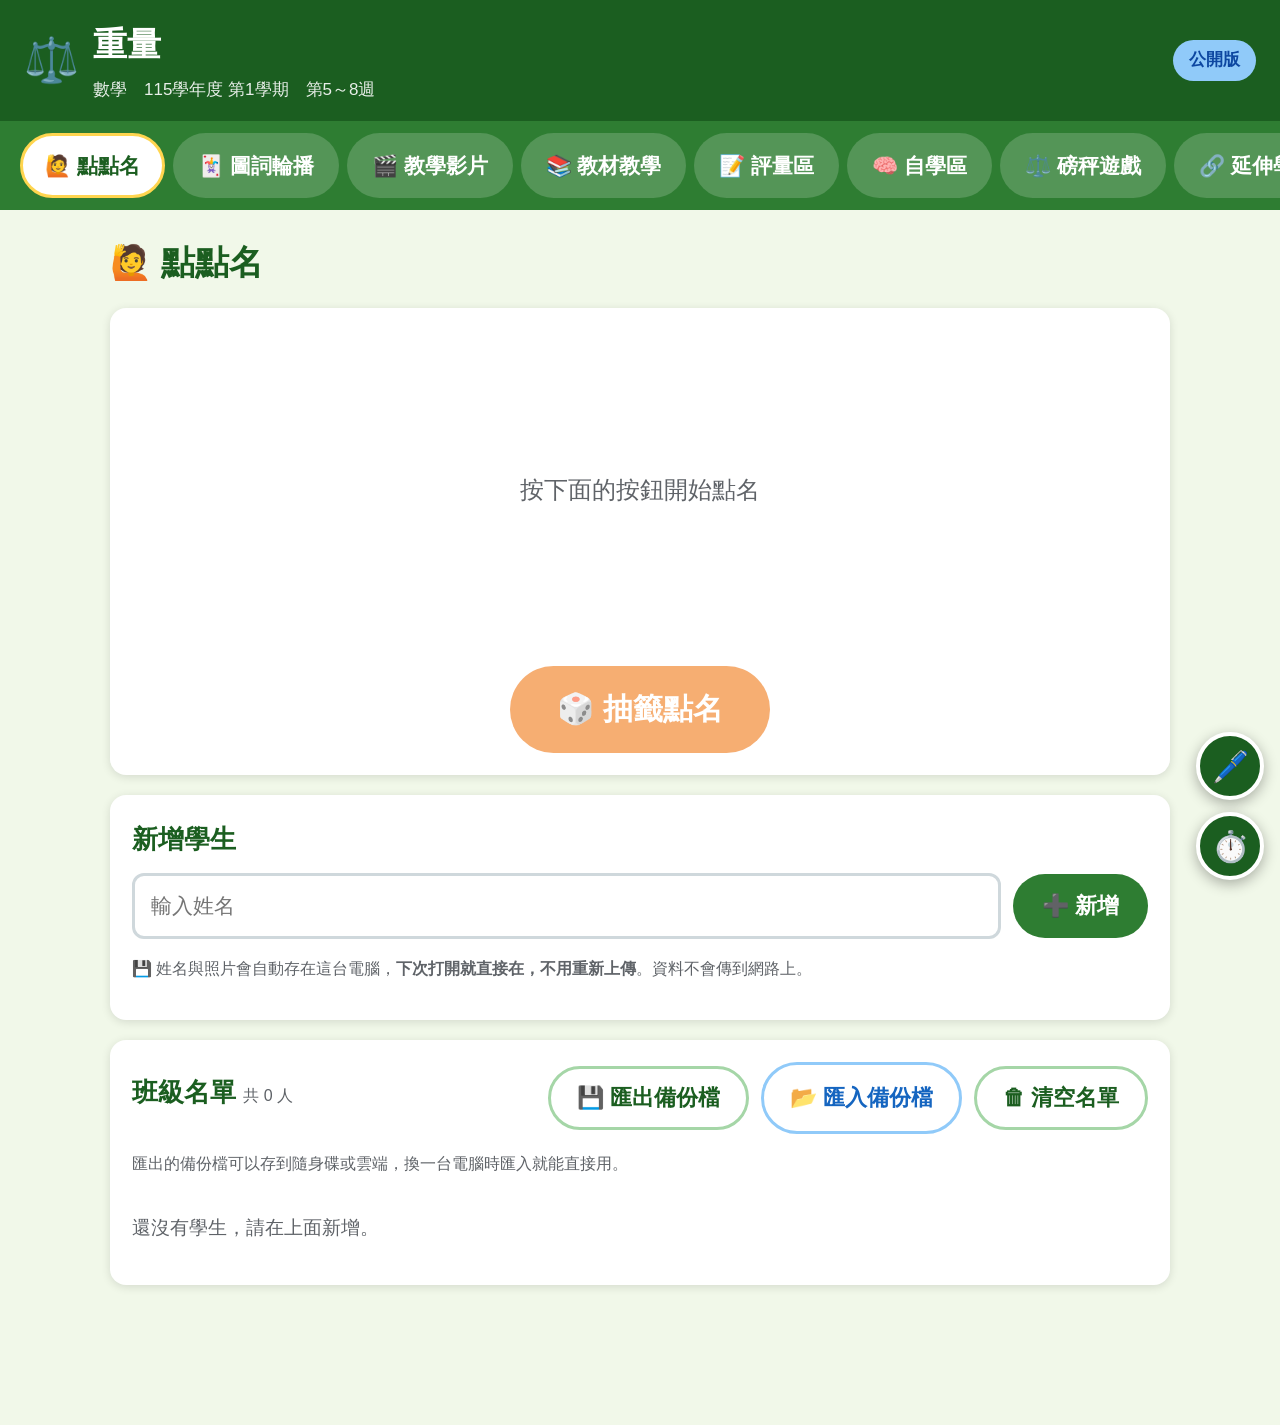
==== index.html @ 741ed96e "新增「磅秤遊戲」分區：可放物品、看指針讀重量的互動小遊戲 - 新增導覽鈕與分區（內嵌 assets/game/scale-game.html，單一檔案、離線可用） - 刻度盤與教學頁、圖卡一致：0 在" ====
<!DOCTYPE html>
<html lang="zh-Hant">
<head>
<meta charset="utf-8">
<meta name="viewport" content="width=device-width, initial-scale=1">
<title>重量｜教學網</title>
<!-- 內嵌的分頁小圖示，順便避免每次載入都對 favicon.ico 發出 404 -->
<link rel="icon" href="data:image/svg+xml,<svg xmlns='http://www.w3.org/2000/svg' viewBox='0 0 32 32'><text y='26' font-size='26'>⚖️</text></svg>">
<link rel="stylesheet" href="css/style.css?v=6">
</head>
<body>

<!-- ══════════ 頁首 ══════════ -->
<header class="頁首">
  <div class="頁首左">
    <!-- ⚠️ 這個 emoji 與上面 favicon 的 emoji 要一起換成新單元的主題圖示 -->
    <span class="頁首圖示">⚖️</span>
    <div>
      <h1 id="單元標題">重量</h1>
      <p id="單元資訊"></p>
    </div>
  </div>
  <span id="版本標" class="版本標"></span>
</header>

<!-- ══════════ 導覽 ══════════ -->
<nav class="導覽">
  <button class="導覽鈕" data-區="區點名">🙋 點點名</button>
  <button class="導覽鈕" data-區="區輪播">🃏 圖詞輪播</button>
  <button class="導覽鈕" data-區="區影片">🎬 教學影片</button>
  <button class="導覽鈕" data-區="區教學">📚 教材教學</button>
  <button class="導覽鈕" data-區="區評量">📝 評量區</button>
  <button class="導覽鈕" data-區="區自學">🧠 自學區</button>
  <button class="導覽鈕" data-區="區遊戲">⚖️ 磅秤遊戲</button>
  <button class="導覽鈕" data-區="區延伸">🔗 延伸學習</button>
</nav>

<main>

<!-- ══════════ 一、點點名 ══════════ -->
<section class="分區" id="區點名">
  <h2>🙋 點點名</h2>

  <div class="卡片 抽籤卡">
    <div id="抽籤結果" class="抽籤結果">
      <div class="抽籤待機">按下面的按鈕開始點名</div>
    </div>
    <div id="輪次狀態" class="輪次狀態"></div>
    <div class="按鈕列 置中">
      <button class="超大鈕" id="鈕抽籤">🎲 抽籤點名</button>
      <button class="次要鈕" id="鈕重開一輪">↺ 重新開始一輪</button>
    </div>
  </div>

  <div class="卡片">
    <h3>新增學生</h3>
    <div class="表單列">
      <input id="輸入姓名" type="text" placeholder="輸入姓名" maxlength="10">
      <label id="照片欄" class="檔案鈕">
        📷 選擇照片
        <input id="輸入照片" type="file" accept="image/*" hidden>
      </label>
      <button class="主要鈕" id="鈕新增學生">➕ 新增</button>
    </div>
    <p class="小字">💾 姓名與照片會自動存在這台電腦，<b>下次打開就直接在，不用重新上傳</b>。資料不會傳到網路上。</p>
  </div>

  <div class="卡片">
    <div class="卡片標列">
      <h3>班級名單 <span id="名單計數" class="小字"></span></h3>
      <div class="按鈕列 無上距">
        <button class="次要鈕" id="鈕匯出名單">💾 匯出備份檔</button>
        <label class="檔案鈕">📂 匯入備份檔
          <input id="輸入備份" type="file" accept="application/json,.json" hidden>
        </label>
        <button class="次要鈕" id="鈕清空名單">🗑 清空名單</button>
      </div>
    </div>
    <p class="小字">匯出的備份檔可以存到隨身碟或雲端，換一台電腦時匯入就能直接用。</p>
    <div id="名單區" class="名單區"></div>
  </div>
</section>

<!-- ══════════ 二、圖詞輪播 ══════════ -->
<section class="分區" id="區輪播">
  <h2>🃏 圖詞輪播</h2>
  <!-- ⚠️ 張數要依 data.js 的 圖卡 陣列長度改 -->
  <p class="區說明">用本單元的 10 張學習圖卡，隨機抽或自動輪播，抽到就唸出來。適合全班一起看。</p>

  <div class="卡片 輪播卡">
    <div class="輪播版面">
      <img id="輪播圖" class="輪播圖" alt="">

      <div class="輪播右欄">
        <p class="小標">點按下面兩個按鈕，可以分開重複練習</p>
        <button class="唸詞鈕" id="鈕唸詞">
          <span class="唸鈕圖示">🔊</span><span id="輪播詞" class="輪播詞"></span>
        </button>
        <button class="唸句鈕" id="鈕唸句">
          <span class="唸鈕圖示">🔊</span><span id="輪播稿" class="輪播稿"></span>
        </button>
        <div id="輪播序" class="小字"></div>
      </div>
    </div>

    <div class="按鈕列 置中">
      <button class="次要鈕" id="鈕輪上一">← 上一張</button>
      <button class="主要鈕" id="鈕輪隨機">🎲 隨機抽一張</button>
      <button class="次要鈕" id="鈕輪下一">下一張 →</button>
    </div>
    <div class="按鈕列 置中">
      <button class="次要鈕" id="鈕輪唸">🔊 完整唸一次（詞 → 說明）</button>
      <button class="次要鈕" id="鈕自動輪播">▶ 自動輪播</button>
    </div>
  </div>
</section>

<!-- ══════════ 三、教學影片 ══════════ -->
<section class="分區" id="區影片">
  <h2>🎬 教學影片</h2>
  <div class="卡片">
    <div class="影片區塊">
      <div class="影片主體">
        <video id="影片播放器" class="影片" controls playsinline preload="metadata"></video>
        <p class="小字" id="影片說明">影片內含字幕。點播放鍵開始，右下角可切換全螢幕。</p>
      </div>
      <!-- 播放清單：主影片＋各重點短片，由 app.js 依 data.js 自動產生 -->
      <div class="影片清單" id="影片清單"></div>
    </div>
  </div>
</section>

<!-- ══════════ 四、教材教學區 ══════════ -->
<section class="分區" id="區教學">
  <h2>📚 教材教學區</h2>
  <p class="區說明">依課程進度分成六個教學重點，流程是「教學頁 → 主題短片 → 三題形成性評量」。<br>
    六個重點都可以直接點進去，<b>不用照順序上</b>，老師可以依課堂需要挑要教的重點。</p>

  <div class="卡片 進度卡">
    <span id="教學總進度" class="進度文字"></span>
    <div class="按鈕列">
      <button class="次要鈕" id="鈕自動朗讀">🔊 自動朗讀：開</button>
      <!-- ⚠️ 括號裡的頁碼要依單元的開場頁數改（data.js 的 開場 陣列） -->
      <button class="次要鈕" id="鈕看開場">▶ 播放開場（P01–P03）</button>
      <button class="次要鈕" id="鈕重置進度">↺ 重置進度</button>
    </div>
  </div>
  <p class="小字" id="朗讀說明"></p>

  <div id="開場區" class="卡片"></div>

  <div id="重點選單">
    <div id="重點清單" class="重點清單"></div>
  </div>

  <div id="重點內容" class="卡片"></div>

  <div id="收尾區" class="卡片">
    <!-- ⚠️ 頁碼要依 data.js 的 收尾 陣列改 -->
    <h3>🎊 綜合活動與收尾（P25–P28）</h3>
    <div id="收尾內容" class="收尾清單"></div>
  </div>
</section>

<!-- ══════════ 五、評量區 ══════════ -->
<section class="分區" id="區評量">
  <h2>📝 評量區</h2>

  <div class="卡片" id="評量開始區">
    <h3>單元總評量</h3>
    <p class="區說明">把六個重點的 18 題形成性評量集中做一次，做完會顯示各重點的正確率。<br>
      選項位置與簡報上的 A、B 完全一致，不會隨機變動。</p>
    <div class="按鈕列">
      <button class="超大鈕" id="鈕開始評量">✏️ 開始評量（18 題）</button>
    </div>

    <h3 class="分隔標">紙本教材</h3>
    <div class="按鈕列">
      <button class="次要鈕" id="鈕開學習單">📄 學習單</button>
      <button class="次要鈕" id="鈕開練習單">📄 評量練習單</button>
      <button class="次要鈕" id="鈕開圖卡PDF">📄 學習圖卡</button>
      <button class="次要鈕" id="鈕開簡報PDF">📄 完整簡報</button>
    </div>
  </div>

  <div class="卡片" id="評量進行區"></div>
  <div id="評量結果區" style="display:none"></div>
</section>

<!-- ══════════ 六、自學區 ══════════ -->
<section class="分區" id="區自學">
  <h2>🧠 自學區</h2>
  <p class="區說明">點一下圖卡就會放大，並且唸出來。放大後可以用左右箭頭換下一張，按右上角的 ✕ 回到全部圖卡。</p>

  <div class="卡片 自學控制">
    <div class="按鈕列 無上距 置中">
      <button class="主要鈕" id="鈕自學輪播">▶ 自動輪播全部圖卡</button>
      <label class="勾選"><input type="checkbox" id="只播標題"> 只播標題，不唸說明</label>
    </div>
    <p class="小字">自動輪播會依序放大每一張圖卡並唸出來，唸完才換下一張。按 ✕ 或再按一次按鈕可停止。</p>
  </div>

  <div id="圖卡牆" class="圖卡牆"></div>
</section>

<!-- ══════════ 磅秤遊戲（本單元專屬，離線可用；內嵌 assets/game/scale-game.html） ══════════ -->
<section class="分區" id="區遊戲">
  <h2>⚖️ 磅秤遊戲</h2>
  <p class="區說明">把東西放到磅秤上，看指針指到哪裡。<b>自由玩</b>可以隨便量，<b>小挑戰</b>要看指針選出重量。</p>
  <div class="遊戲框">
    <iframe src="assets/game/scale-game.html?v=1" title="磅秤小遊戲"></iframe>
  </div>
  <div class="按鈕列 置中">
    <a class="次要鈕" href="assets/game/scale-game.html?v=1" target="_blank" rel="noopener">↗ 用整個畫面玩</a>
  </div>
</section>

<!-- ══════════ 七、延伸學習（外部影片，需要網路） ══════════ -->
<section class="分區" id="區延伸">
  <h2>🔗 延伸學習</h2>
  <p class="區說明">這裡是本單元相關的<b>外部教學影片</b>，可以讓學生課後自己再看一次。<br>
    影片來自均一教育平台、臺北酷課雲、內政部消防署等公開頻道。</p>
  <p class="小字 延伸提醒">⚠️ 點下去會<b>開新分頁到 YouTube</b>（需要網路，也會看到 YouTube 的推薦影片），
    建議由老師或家長陪同觀看。網站其他分區不受影響，沒有網路也能正常上課。</p>

  <div id="延伸內容"></div>
</section>

<!-- 圖卡放大檢視 -->
<div id="放大層" class="放大層">
  <button class="放大關" id="鈕放大關" title="關閉">✕</button>
  <button class="放大箭 左" id="鈕放大左" title="上一張">‹</button>
  <div class="放大盒">
    <img id="放大圖" alt="">
    <button class="唸詞鈕" id="鈕放大唸詞">
      <span class="唸鈕圖示">🔊</span><span id="放大詞" class="放大詞"></span>
    </button>
    <button class="唸句鈕" id="鈕放大唸句">
      <span class="唸鈕圖示">🔊</span><span id="放大稿" class="放大稿"></span>
    </button>
    <div class="放大底列">
      <span id="放大序" class="小字"></span>
      <button class="次要鈕" id="鈕放大唸">🔊 完整唸一次</button>
    </div>
  </div>
  <button class="放大箭 右" id="鈕放大右" title="下一張">›</button>
</div>

</main>

<!-- ══════════ 側邊工具列 ══════════ -->
<div class="工具列">
  <button class="工具鈕" id="鈕畫筆" title="畫筆">🖊️</button>
  <button class="工具鈕" id="鈕計時" title="計時器">⏱️</button>
</div>

<!-- 畫筆面板 -->
<div class="工具面板" id="畫筆面板">
  <div class="面板標">🖊️ 畫筆 <button class="關鈕" id="鈕關畫筆">✕</button></div>
  <div class="色列">
    <button class="色塊" data-色="#e6194b" title="紅"></button>
    <button class="色塊" data-色="#f58231" title="橙"></button>
    <button class="色塊" data-色="#ffd400" title="黃"></button>
    <button class="色塊" data-色="#bfef45" title="黃綠"></button>
    <button class="色塊" data-色="#3cb44b" title="綠"></button>
    <button class="色塊" data-色="#008080" title="墨綠"></button>
    <button class="色塊" data-色="#42d4f4" title="天藍"></button>
    <button class="色塊" data-色="#4363d8" title="藍"></button>
    <button class="色塊" data-色="#911eb4" title="紫"></button>
    <button class="色塊" data-色="#f032e6" title="桃紅"></button>
    <button class="色塊" data-色="#9a6324" title="咖啡"></button>
    <button class="色塊" data-色="#000000" title="黑"></button>
  </div>
  <label class="面板列">粗細 <input type="range" id="筆粗" min="2" max="24" value="6"></label>
  <div class="面板列">
    <button class="次要鈕" id="鈕橡皮">🧽 橡皮擦</button>
    <button class="次要鈕" id="鈕清畫">🗑 清除全部</button>
  </div>
</div>

<!-- 計時器面板 -->
<div class="工具面板" id="計時器面板">
  <div class="面板標">⏱️ 計時器 <button class="關鈕" id="鈕關計時">✕</button></div>
  <p class="小標">三個計時器各自獨立，可以同時跑。</p>
  <div id="計時器清單"></div>
</div>

<canvas id="畫布" class="畫布"></canvas>

<!-- 改版時把 v 加 1，避免瀏覽器沿用舊快取 -->
<script src="js/config.js?v=6"></script>
<script src="js/data.js?v=6"></script>
<script src="js/speech.js?v=6"></script>
<script src="js/tools.js?v=6"></script>
<script src="js/app.js?v=6"></script>
</body>
</html>
---- css/style.css ----
/* ==========================================================
   植物小百科教學網 — 樣式
   特教取向：大字體、高對比、大按鈕、清楚焦點
   ========================================================== */
:root {
  --綠深: #1b5e20;
  --綠: #2e7d32;
  --綠淺: #a5d6a7;
  --綠背: #f1f8e9;
  --橘: #ef6c00;
  --紅: #c62828;
  --藍: #1565c0;
  --字: #1a1a1a;
  --灰: #5f6368;
  --框: #cfd8dc;
  --白: #ffffff;
  --圓: 16px;
  --陰影: 0 2px 10px rgba(0, 0, 0, .12);
}

* { box-sizing: border-box; }

body {
  margin: 0;
  font-family: "Microsoft JhengHei", "PingFang TC", "Noto Sans TC", sans-serif;
  font-size: 20px;
  line-height: 1.7;
  color: var(--字);
  background: var(--綠背);
  -webkit-text-size-adjust: 100%;
}

h1 { font-size: 34px; margin: 0; }
h2 { font-size: 34px; margin: 0 0 16px; color: var(--綠深); }
h3 { font-size: 26px; margin: 0 0 12px; color: var(--綠深); }

/* ---------- 頁首 ---------- */
.頁首 {
  display: flex; align-items: center; justify-content: space-between; gap: 16px;
  padding: 16px 24px; background: var(--綠深); color: #fff; flex-wrap: wrap;
}
.頁首左 { display: flex; align-items: center; gap: 14px; }
.頁首圖示 { font-size: 44px; }
.頁首 p { margin: 2px 0 0; font-size: 17px; opacity: .9; }
.版本標 { padding: 6px 16px; border-radius: 999px; font-size: 17px; font-weight: 700; }
.版本標.教室 { background: #ffd54f; color: #4e342e; }
.版本標.公開 { background: #90caf9; color: #0d47a1; }

/* ---------- 導覽 ---------- */
.導覽 {
  display: flex; gap: 8px; padding: 12px 20px; background: var(--綠);
  overflow-x: auto; position: sticky; top: 0; z-index: 40;
}
.導覽鈕 {
  flex: 0 0 auto; font: inherit; font-size: 21px; font-weight: 700;
  padding: 12px 22px; border: 3px solid transparent; border-radius: 999px;
  background: rgba(255, 255, 255, .18); color: #fff; cursor: pointer; white-space: nowrap;
}
.導覽鈕:hover { background: rgba(255, 255, 255, .3); }
.導覽鈕.作用中 { background: #fff; color: var(--綠深); border-color: #ffd54f; }

main { max-width: 1100px; margin: 0 auto; padding: 24px 20px 120px; }
.分區 { display: none; }
.分區.顯示 { display: block; }
.區說明 { font-size: 19px; color: var(--灰); margin: 0 0 16px; }
.小字 { font-size: 16px; color: var(--灰); font-weight: 400; }
.空白提示 { color: var(--灰); font-size: 19px; }

/* ---------- 卡片與按鈕 ---------- */
.卡片 {
  background: var(--白); border-radius: var(--圓); padding: 22px;
  box-shadow: var(--陰影); margin-bottom: 20px;
}
.卡片標列 { display: flex; align-items: center; justify-content: space-between; gap: 12px; flex-wrap: wrap; }
.分隔標 { margin-top: 26px; padding-top: 20px; border-top: 2px dashed var(--框); }

.按鈕列 { display: flex; gap: 12px; flex-wrap: wrap; margin-top: 16px; align-items: center; }

button { font-family: inherit; }
.主要鈕, .次要鈕, .超大鈕, .檔案鈕 {
  font-size: 22px; font-weight: 700; padding: 14px 26px;
  border-radius: 999px; cursor: pointer; border: 3px solid transparent;
  display: inline-flex; align-items: center; gap: 8px;
}
.主要鈕 { background: var(--綠); color: #fff; }
.主要鈕:hover { background: var(--綠深); }
.次要鈕 { background: #fff; color: var(--綠深); border-color: var(--綠淺); }
.次要鈕:hover { background: var(--綠背); border-color: var(--綠); }
.次要鈕.作用中, .次要鈕.選中 { background: var(--綠深); color: #fff; border-color: var(--綠深); }
.超大鈕 { background: var(--橘); color: #fff; font-size: 30px; padding: 20px 44px; }
.超大鈕:hover { filter: brightness(.92); }
.檔案鈕 { background: #fff; color: var(--藍); border-color: #90caf9; }
button:disabled { opacity: .55; cursor: default; }
:focus-visible { outline: 4px solid #ff8f00; outline-offset: 3px; }

input[type=text], input[type=number], textarea, select {
  font: inherit; font-size: 21px; padding: 12px 16px;
  border: 3px solid var(--框); border-radius: 12px; background: #fff;
}
input[type=text]:focus, textarea:focus { border-color: var(--綠); outline: none; }
.表單列 { display: flex; gap: 12px; flex-wrap: wrap; align-items: center; }
.表單列 input[type=text] { flex: 1 1 240px; }
.勾選 { display: inline-flex; align-items: center; gap: 10px; font-size: 20px; cursor: pointer; }
.勾選 input { width: 26px; height: 26px; accent-color: var(--綠); }

/* ---------- 一、點點名 ---------- */
.抽籤卡 { text-align: center; }
.按鈕列.置中 { justify-content: center; }
.按鈕列.無上距 { margin-top: 0; }

/* 抽籤結果：左邊大照片、右邊大姓名 */
.抽籤結果 {
  min-height: 320px; display: flex; align-items: center; justify-content: center;
  gap: 40px; flex-wrap: wrap; padding: 10px 0;
}
.抽籤結果.跳出 { animation: 彈出 .5s cubic-bezier(.2, 1.4, .5, 1); }
@keyframes 彈出 { from { transform: scale(.3); opacity: 0; } to { transform: scale(1); opacity: 1; } }
.抽籤待機 { font-size: 24px; color: var(--灰); }

.中籤照片區 {
  width: 300px; height: 300px; flex: 0 0 auto; border-radius: 24px; overflow: hidden;
  background: var(--綠淺); border: 8px solid var(--橘);
  display: flex; align-items: center; justify-content: center;
}
.中籤照片區 img { width: 100%; height: 100%; object-fit: cover; }
.中籤字頭 { font-size: 150px; font-weight: 800; color: var(--綠深); }
/* 不讓文字區撐滿剩餘寬度，照片與姓名才會靠在一起、整組置中 */
.中籤文字區 { flex: 0 1 auto; min-width: 220px; text-align: center; }
.中籤姓名 { font-size: 88px; font-weight: 800; color: var(--橘); line-height: 1.2; word-break: break-all; }
.中籤序 { font-size: 22px; color: var(--灰); margin-top: 10px; }

.輪次狀態 { font-size: 22px; font-weight: 700; color: var(--綠深); margin-top: 6px; }
.輪次狀態 .輪完 { color: var(--橘); font-size: 26px; }

.名單區 { display: flex; flex-wrap: wrap; gap: 16px; margin-top: 14px; }
.學生卡 {
  position: relative; width: 130px; text-align: center; cursor: pointer;
  background: var(--綠背); border-radius: 14px; padding: 12px 8px; border: 3px solid var(--綠淺);
}
.學生卡:hover { border-color: var(--綠); }
.學生卡.已點過 { opacity: .5; background: #eeeeee; border-color: #bdbdbd; }
.學生卡.已點過 .頭像 { filter: grayscale(1); }
.已點標 { font-size: 15px; font-weight: 700; color: var(--灰); }
.頭像 {
  width: 84px; height: 84px; margin: 0 auto 8px; border-radius: 50%; overflow: hidden;
  background: var(--綠淺); display: flex; align-items: center; justify-content: center;
  font-size: 38px; font-weight: 800; color: var(--綠深);
}
.頭像 img { width: 100%; height: 100%; object-fit: cover; }
.學生卡 .姓名 { font-size: 21px; font-weight: 700; word-break: break-all; }
.刪鈕 {
  position: absolute; top: 4px; right: 4px; width: 30px; height: 30px; line-height: 1;
  border-radius: 50%; border: none; background: #ffcdd2; color: var(--紅);
  font-size: 17px; font-weight: 800; cursor: pointer;
}

/* ---------- 二、圖詞輪播 ---------- */
.輪播卡 { text-align: center; }
.輪播版面 {
  display: grid; grid-template-columns: minmax(0, 1.15fr) minmax(280px, 1fr);
  gap: 24px; align-items: center;
}
.輪播圖 {
  width: 100%; max-height: 46vh; object-fit: contain;
  border-radius: 14px; border: 4px solid var(--綠淺); cursor: pointer; background: #fff;
}
.輪播右欄 { display: flex; flex-direction: column; gap: 14px; text-align: left; }
.小標 { font-size: 16px; color: var(--灰); margin: 0; }

/* 詞與說明句各自獨立成按鈕，可以一直重複點來練習 */
.唸詞鈕, .唸句鈕 {
  font: inherit; display: flex; align-items: center; gap: 14px; text-align: left;
  border-radius: 18px; cursor: pointer; padding: 18px 20px; background: #fff;
}
.唸詞鈕 { border: 5px solid var(--綠); }
.唸句鈕 { border: 5px solid var(--橘); }
.唸詞鈕:hover { background: var(--綠背); }
.唸句鈕:hover { background: #fff8ec; }
.唸詞鈕:active, .唸句鈕:active { transform: scale(.98); }
.唸鈕圖示 { font-size: 30px; flex: 0 0 auto; }
.輪播詞 { font-size: 52px; font-weight: 800; color: var(--綠深); line-height: 1.2; }
.輪播稿 { font-size: 24px; font-weight: 600; color: var(--字); line-height: 1.5; }

/* ---------- 三、影片 ---------- */
.影片 { width: 100%; border-radius: 14px; background: #000; display: block; }

/* 影片播放清單（2026-07-31 老師指定）：主影片旁邊列出各重點短片，學生自己切換。
   ⚠️ 清單項目數依單元而異（四個或五個重點，有的重點沒有短片），
      所以按鈕是 app.js 依 data.js 產生的，不要寫死在 HTML。 */
.影片區塊 { display: flex; gap: 18px; align-items: flex-start; }
.影片主體 { flex: 1 1 auto; min-width: 0; }
.影片清單 { flex: 0 0 320px; display: flex; flex-direction: column; gap: 10px; }
.影片鈕 {
  display: flex; align-items: center; gap: 12px; width: 100%;
  text-align: left; font-family: inherit; font-size: 22px; font-weight: 700;
  color: var(--字); background: var(--白); border: 3px solid var(--綠淺);
  border-radius: 14px; padding: 12px 14px; cursor: pointer; line-height: 1.3;
}
.影片鈕:hover { background: var(--綠背); }
.影片鈕.播放中 { background: var(--綠); border-color: var(--綠深); color: #fff; }
.影片鈕 .清單圖示 { font-size: 30px; flex: 0 0 auto; }
.影片鈕 .清單標題 { flex: 1 1 auto; }
.影片清單標 { font-size: 20px; font-weight: 700; color: var(--灰); margin: 0 0 2px; }

/* 直式或窄螢幕：清單移到影片下方，改成一整排 */
@media (max-width: 900px) {
  .影片區塊 { flex-direction: column; }
  .影片清單 { flex: 1 1 auto; width: 100%; }
}

/* ---------- 四、教學區 ---------- */
.進度卡 { display: flex; align-items: center; justify-content: space-between; gap: 16px; flex-wrap: wrap; }
.進度卡 .按鈕列 { margin-top: 0; }
.進度文字 { font-size: 24px; font-weight: 700; color: var(--綠深); }

/* 自動朗讀關閉時，按鈕用橘色標示「目前是關的」 */
#鈕自動朗讀.作用中 { background: var(--橘); color: #fff; border-color: var(--橘); }
#朗讀說明 { margin: -8px 0 16px; }
body.作答中 #區教學 > #朗讀說明 { display: none; }

/* 自學區的輪播控制列 */
.自學控制 { padding: 14px 18px; }
.自學控制 .小字 { margin: 10px 0 0; text-align: center; }
#鈕自學輪播.作用中 { background: var(--橘); border-color: var(--橘); color: #fff; }

.重點清單 { display: grid; gap: 16px; }
.重點卡 {
  display: flex; align-items: center; gap: 18px; text-align: left; width: 100%;
  background: #fff; border: 4px solid var(--綠淺); border-radius: var(--圓);
  padding: 18px 22px; cursor: pointer; box-shadow: var(--陰影); font: inherit;
}
.重點卡:hover { border-color: var(--綠); transform: translateY(-2px); }
.重點卡.已過 { background: #e8f5e9; border-color: var(--綠); }
.重點卡.鎖住 { opacity: .5; cursor: not-allowed; filter: grayscale(.6); }
.重點圖示 { font-size: 52px; }
.重點文字 { flex: 1; }
.重點標題 { font-size: 28px; font-weight: 800; color: var(--綠深); }
.重點副標 { font-size: 20px; color: var(--字); }
.重點對應 { font-size: 16px; color: var(--灰); margin-top: 4px; }
.重點狀態 { font-size: 21px; font-weight: 700; color: var(--橘); white-space: nowrap; }

.階段列 { display: flex; align-items: center; gap: 14px; flex-wrap: wrap; margin-bottom: 10px; }
.階段標 { font-size: 24px; font-weight: 800; color: var(--綠深); }
.階段badge { padding: 6px 16px; border-radius: 999px; font-size: 17px; font-weight: 700; }
.階段badge.教學中 { background: #e3f2fd; color: var(--藍); }
.階段badge.評量中 { background: #fff3e0; color: var(--橘); }
.階段badge.短片中 { background: #ede7f6; color: #5e35b1; }

/* 每個重點的主題短片：和題目圖一樣吃掉剩餘高度，按鈕不會被擠出畫面 */
.重點短片 {
  width: 100%; max-height: 46vh; border-radius: 14px;
  background: #000; display: block; margin: 0 auto;
}
body.作答中 .重點短片 {
  flex: 1 1 0; height: 0; min-height: 80px; max-height: none; object-fit: contain;
}

.大圖 { width: 100%; border-radius: 14px; border: 3px solid var(--框); display: block; background: #fff; }

/* 題目／解說畫面的圖：用視窗高度限制，讓題目、選項、按鈕都塞得進一個畫面，不用捲動 */
.大圖.題圖 {
  width: auto; max-width: 100%; max-height: 34vh;
  margin: 0 auto; object-fit: contain;
}

.口播稿 { font-size: 30px; font-weight: 600; margin: 18px 0 0; }
.題幹 { font-size: 32px; font-weight: 800; text-align: center; margin: 14px 0 12px; color: var(--綠深); }

.選項列 { display: grid; grid-template-columns: 1fr 1fr; gap: 16px; }
.選項鈕 {
  font: inherit; font-size: 32px; font-weight: 800; padding: 20px 16px;
  border: 5px solid var(--綠淺); border-radius: 20px; background: #fff;
  cursor: pointer; display: flex; align-items: center; justify-content: center; gap: 14px;
}
.選項鈕:hover:not(:disabled) { border-color: var(--綠); background: var(--綠背); }
.選項鈕.答對 { background: #c8e6c9; border-color: var(--綠); }
.選項鈕.答錯 { background: #ffcdd2; border-color: var(--紅); animation: 搖 .4s; }
.選項鈕.正解提示 { border-color: var(--綠); background: #e8f5e9; }
@keyframes 搖 { 25% { transform: translateX(-10px); } 75% { transform: translateX(10px); } }

.解說卡 { margin-top: 16px; padding-top: 14px; border-top: 3px dashed var(--綠淺); }
.解說 { font-size: 28px; font-weight: 700; color: var(--綠深); text-align: center; margin: 12px 0 0; }

.通關卡 { text-align: center; padding: 30px 10px; }
.通關圖示 { font-size: 90px; }
.通關卡 h3 { font-size: 32px; }
.通關說明 { font-size: 24px; }
.通關卡 .按鈕列 { justify-content: center; }

.收尾清單 { display: grid; grid-template-columns: repeat(auto-fill, minmax(260px, 1fr)); gap: 18px; }
.收尾卡 { background: var(--綠背); border-radius: 14px; padding: 14px; text-align: center; }
.收尾卡 img { width: 100%; border-radius: 10px; }
.收尾卡 p { font-size: 19px; margin: 10px 0; }

.開場卡 { background: #fff; border-radius: var(--圓); padding: 22px; box-shadow: var(--陰影); margin-bottom: 20px; }
.開場卡 .按鈕列 { justify-content: center; }

/* ---------- 五、評量區 ---------- */
.進度條 { height: 12px; background: #e0e0e0; border-radius: 999px; overflow: hidden; margin-bottom: 10px; }
.進度條 > div { height: 100%; background: var(--橘); transition: width .3s; }
.成績卡 { background: #fff; border-radius: var(--圓); padding: 28px; box-shadow: var(--陰影); text-align: center; }
.成績大數 { font-size: 76px; font-weight: 800; color: var(--橘); }
.成績說明 { font-size: 24px; }
.成績表 { width: 100%; border-collapse: collapse; margin-top: 20px; font-size: 19px; }
.成績表 th, .成績表 td { padding: 12px 10px; border-bottom: 2px solid var(--框); text-align: left; }
.成績表 th { color: var(--綠深); }
.率條 { height: 16px; background: #e0e0e0; border-radius: 999px; overflow: hidden; min-width: 90px; }
.率條 > div { height: 100%; background: var(--綠); }
.成績卡 .按鈕列 { justify-content: center; }

/* ---------- 六、自學區 ---------- */
.圖卡牆 { display: grid; grid-template-columns: repeat(auto-fill, minmax(230px, 1fr)); gap: 20px; }
.圖卡 {
  background: #fff; border: 5px solid var(--綠淺); border-radius: 18px; padding: 0;
  overflow: hidden; cursor: pointer; display: flex; flex-direction: column;
  box-shadow: var(--陰影); font: inherit;
}
.圖卡:hover { border-color: var(--綠); transform: translateY(-3px); }
.圖卡 img { width: 100%; aspect-ratio: 16 / 9; object-fit: cover; display: block; }
.圖卡詞 { font-size: 30px; font-weight: 800; color: var(--綠深); padding: 8px; background: #fff; }

/* ---------- 側邊工具列 ---------- */
.工具列 { position: fixed; right: 16px; bottom: 20px; display: flex; flex-direction: column; gap: 12px; z-index: 60; }
.工具鈕 {
  width: 68px; height: 68px; border-radius: 50%; border: 4px solid #fff;
  background: var(--綠深); color: #fff; font-size: 30px; cursor: pointer;
  box-shadow: 0 4px 14px rgba(0, 0, 0, .3);
}
.工具鈕.作用中 { background: var(--橘); }

.工具面板 {
  position: fixed; right: 96px; bottom: 20px; width: 300px; background: #fff;
  border-radius: var(--圓); box-shadow: 0 6px 26px rgba(0, 0, 0, .3);
  padding: 16px; z-index: 61; display: none;
}
.工具面板.開 { display: block; }
.面板標 { font-size: 22px; font-weight: 800; color: var(--綠深); display: flex; justify-content: space-between; align-items: center; margin-bottom: 12px; }
.關鈕 { border: none; background: #eee; border-radius: 50%; width: 32px; height: 32px; font-size: 17px; cursor: pointer; }
.面板列 { display: flex; gap: 10px; align-items: center; margin-top: 12px; flex-wrap: wrap; font-size: 18px; }
.面板列.直 { flex-direction: column; align-items: stretch; }
.面板列 input[type=number] { width: 84px; }
.面板列 textarea { width: 100%; font-size: 18px; }
.面板列 .次要鈕, .面板列 .主要鈕 { font-size: 18px; padding: 10px 16px; }
.色列 { display: grid; grid-template-columns: repeat(6, 1fr); gap: 8px; }
.色塊 { width: 100%; aspect-ratio: 1; border-radius: 50%; border: 3px solid #fff; box-shadow: 0 0 0 2px var(--框); cursor: pointer; }
.色塊:hover { transform: scale(1.12); }
.色塊.選中 { box-shadow: 0 0 0 4px var(--橘); transform: scale(1.12); }
/* 三個獨立計時器 */
#計時器面板 { width: 330px; max-height: 82vh; overflow-y: auto; }
#計時器清單 { display: flex; flex-direction: column; gap: 12px; }
.計時盒 { border: 3px solid var(--框); border-radius: 14px; padding: 10px 12px 12px; }
.計時盒 .面板列 { margin-top: 8px; }
.計時標 { font-size: 16px; font-weight: 700; color: var(--灰); }
.計時顯示 { font-size: 44px; font-weight: 800; text-align: center; color: var(--綠深); font-variant-numeric: tabular-nums; line-height: 1.1; }
.計時顯示.跑動中 { color: var(--橘); }
.計時顯示.快到了 { color: var(--紅); animation: 閃 1s infinite; }
@keyframes 閃 { 50% { opacity: .35; } }
.計時盒.時間到 { border-color: var(--橘); animation: 提醒 .6s 6; }
@keyframes 提醒 { 50% { box-shadow: 0 0 0 6px rgba(239, 108, 0, .5); } }

/* ---------- 作答／教學專注版面：一個畫面裝得下，不用捲動 ---------- */
body.作答中 #區教學 > h2,
body.作答中 #區教學 > .區說明,
body.作答中 #區教學 > .進度卡,
body.作答中 #區評量 > h2 { display: none; }
body.作答中 main { padding-top: 12px; padding-bottom: 12px; }

/* 顯示與否一律用 class 控制，不要用行內 style，
   否則行內的 display:block 會蓋掉下面的 flex 排版 */
#重點內容, #評量進行區, #收尾區, #開場區 { display: none; }
#重點內容.顯示, #評量進行區.顯示, #收尾區.顯示, #開場區.顯示 { display: block; }
/* 上課／作答時，同一個分區裡「沒在用」的區塊要讓開，不然會把內容擠扁。
   收尾區在作答中一律隱藏（它永遠不會是正在上的內容）。四個重點都完成後
   收尾區會帶著 .顯示，所以要用 #區教學 > #收尾區 這種兩個 id 的選擇器
   把權重拉高，才蓋得過 #收尾區.顯示 —— 否則它會佔滿高度把教材擠扁。 */
body.作答中 #區教學 > #收尾區 { display: none; }
body.作答中 #開場區:not(.顯示) { display: none; }

/* 整頁改成 flex 直向：頁首與導覽固定，內容區自動吃掉剩下的高度。
   不需要用 JS 量高度，導覽換行或手機網址列出現都會自動跟著調整。 */
body.作答中 {
  height: 100vh; height: 100dvh;
  overflow: hidden; display: flex; flex-direction: column;
}
body.作答中 .頁首, body.作答中 .導覽 { flex: 0 0 auto; }
body.作答中 main {
  flex: 1 1 auto; min-height: 0; display: flex; flex-direction: column;
  width: 100%; max-width: 1100px; margin: 0 auto;
}
body.作答中 .分區.顯示 { flex: 1 1 auto; min-height: 0; display: flex; flex-direction: column; }

/* 作答時壓縮頁首，把空間讓給教材圖片 */
body.作答中 .頁首 { padding: 6px 20px; }
body.作答中 .頁首圖示 { font-size: 28px; }
body.作答中 .頁首 h1 { font-size: 22px; }
body.作答中 .頁首 p { display: none; }
body.作答中 .導覽 { padding: 6px 20px; }
body.作答中 .導覽鈕 { font-size: 18px; padding: 7px 16px; }

body.作答中 #重點內容.顯示,
body.作答中 #評量進行區.顯示,
body.作答中 #開場區.顯示 {
  display: flex; flex-direction: column; gap: 8px;
  flex: 1 1 auto; min-height: 0;
  overflow: hidden; margin-bottom: 0; padding: 14px 20px;
}
/* flex-basis:0 讓圖片剛好吃掉「其他元素排完後剩下的高度」，
   object-fit:contain 保持比例縮放；這樣按鈕永遠不會被擠出畫面 */
body.作答中 .大圖.題圖 {
  flex: 1 1 0; height: 0; min-height: 60px; max-height: none;
  width: 100%; object-fit: contain;
}
body.作答中 .階段列,
body.作答中 .題幹,
body.作答中 .口播稿,
body.作答中 .解說,
body.作答中 .選項列,
body.作答中 .按鈕列,
body.作答中 .進度條 { flex: 0 0 auto; margin-top: 0; margin-bottom: 0; }
body.作答中 .口播稿 { text-align: center; }
.階段badge.答對了 { background: #c8e6c9; color: var(--綠深); }

/* ---------- 圖卡放大檢視 ---------- */
.放大層 {
  position: fixed; inset: 0; z-index: 70; display: none;
  background: rgba(0, 0, 0, .82); align-items: center; justify-content: center; gap: 10px; padding: 20px;
}
.放大層.開 { display: flex; }
.放大盒 {
  background: #fff; border-radius: 22px; padding: 20px; max-width: 1000px; width: 100%;
  max-height: calc(100vh - 40px); max-height: calc(100dvh - 40px);
  display: flex; flex-direction: column; gap: 12px; text-align: center;
}
.放大盒 img {
  width: 100%; flex: 1 1 auto; min-height: 0; object-fit: contain;
  border-radius: 14px; border: 4px solid var(--綠淺); background: #fff;
}
.放大詞 { font-size: 62px; font-weight: 800; color: var(--綠深); line-height: 1.15; }
.放大稿 { font-size: 30px; font-weight: 600; color: var(--字); }
/* 放大檢視裡的標題與說明各自是一顆可重複點的發音按鈕 */
.放大盒 .唸詞鈕, .放大盒 .唸句鈕 {
  flex: 0 0 auto; justify-content: center; padding: 10px 18px; gap: 12px;
}
.放大底列 { display: flex; align-items: center; justify-content: center; gap: 18px; }
.放大關 {
  position: absolute; top: 18px; right: 18px; width: 62px; height: 62px; border-radius: 50%;
  border: 4px solid #fff; background: var(--紅); color: #fff; font-size: 30px; font-weight: 800; cursor: pointer;
}
.放大箭 {
  flex: 0 0 auto; width: 72px; height: 110px; border-radius: 18px; border: 4px solid #fff;
  background: rgba(255, 255, 255, .18); color: #fff; font-size: 56px; line-height: 1; cursor: pointer;
}
.放大箭:hover { background: rgba(255, 255, 255, .35); }

/* 畫布：未啟用時完全不擋操作 */
.畫布 { position: fixed; inset: 0; z-index: 50; pointer-events: none; touch-action: none; }
.畫布.啟用 { pointer-events: auto; cursor: crosshair; }

/* ══════════════════════════════════════════════════
   響應式：電腦（上面的基準樣式）／平板／手機
   ══════════════════════════════════════════════════ */

/* ---------- 平板：601px – 1024px ---------- */
@media (max-width: 1024px) {
  body { font-size: 19px; }
  h1 { font-size: 30px; }
  h2 { font-size: 30px; }
  main { padding: 20px 16px 110px; }

  /* 六個分區換行排好，不用左右滑就能全部點到 */
  .導覽 { flex-wrap: wrap; overflow-x: visible; justify-content: center; }
  .導覽鈕 { font-size: 19px; padding: 10px 16px; flex: 0 1 auto; }
  .主要鈕, .次要鈕, .檔案鈕 { font-size: 20px; padding: 12px 22px; }
  .超大鈕 { font-size: 27px; padding: 18px 36px; }

  .題幹 { font-size: 30px; }
  .選項鈕 { font-size: 30px; padding: 20px 14px; }
  .口播稿 { font-size: 26px; }
  .解說 { font-size: 26px; }

  .輪播版面 { grid-template-columns: minmax(0, 1fr) minmax(240px, .9fr); gap: 18px; }
  .輪播詞 { font-size: 44px; }
  .輪播稿 { font-size: 21px; }

  .中籤照片區 { width: 240px; height: 240px; }
  .中籤字頭 { font-size: 120px; }
  .中籤姓名 { font-size: 68px; }

  .圖卡牆 { grid-template-columns: repeat(auto-fill, minmax(190px, 1fr)); gap: 16px; }
  .圖卡詞 { font-size: 26px; }

  .放大詞 { font-size: 50px; }
  .放大稿 { font-size: 25px; }
  .放大箭 { width: 60px; height: 96px; font-size: 46px; }
}

/* ---------- 手機：≤ 600px ---------- */
@media (max-width: 600px) {
  body { font-size: 17px; }
  h1 { font-size: 24px; }
  h2 { font-size: 25px; }
  main { padding: 16px 12px 100px; }
  .卡片 { padding: 16px 14px; border-radius: 14px; }

  .頁首 { padding: 10px 14px; gap: 10px; }
  .頁首圖示 { font-size: 32px; }
  .頁首 p { font-size: 14px; }
  .版本標 { font-size: 14px; padding: 4px 12px; }

  /* 導覽改成換行排列，六個分區一眼全看得到，不用左右滑 */
  .導覽 { padding: 8px 10px; gap: 6px; flex-wrap: wrap; overflow-x: visible; justify-content: center; }
  .導覽鈕 { font-size: 16px; padding: 8px 12px; border-width: 2px; flex: 0 1 auto; }

  .主要鈕, .次要鈕, .檔案鈕 { font-size: 18px; padding: 11px 18px; }
  .超大鈕 { font-size: 22px; padding: 15px 26px; }
  .區說明 { font-size: 16px; }
  input[type=text], input[type=number], textarea { font-size: 18px; padding: 10px 12px; }

  /* 題目：兩選一維持左右並排，字縮小但仍好按 */
  .題幹 { font-size: 25px; margin: 8px 0; }
  .選項列 { grid-template-columns: 1fr 1fr; gap: 10px; }
  .選項鈕 { font-size: 23px; padding: 16px 8px; border-width: 4px; border-radius: 14px; }
  .口播稿 { font-size: 20px; }
  .解說 { font-size: 21px; }
  .階段標 { font-size: 19px; }
  .階段badge { font-size: 14px; padding: 4px 10px; }
  body.作答中 #重點內容,
  body.作答中 #評量進行區 { padding: 12px 12px; gap: 6px; }

  /* 圖詞輪播：改成上下排列 */
  .輪播版面 { grid-template-columns: 1fr; gap: 12px; }
  .輪播圖 { max-height: 32vh; }
  .輪播詞 { font-size: 36px; }
  .輪播稿 { font-size: 19px; }
  .唸詞鈕, .唸句鈕 { padding: 14px 14px; gap: 10px; border-width: 4px; }
  .唸鈕圖示 { font-size: 24px; }

  /* 點名：照片與姓名上下排 */
  .抽籤結果 { gap: 14px; min-height: 0; }
  .中籤照片區 { width: 180px; height: 180px; border-width: 6px; }
  .中籤字頭 { font-size: 88px; }
  .中籤文字區 { flex-basis: 100%; }
  .中籤姓名 { font-size: 46px; }
  .輪次狀態 { font-size: 18px; }
  .學生卡 { width: 104px; }
  .頭像 { width: 66px; height: 66px; font-size: 30px; }
  .學生卡 .姓名 { font-size: 18px; }
  .卡片標列 { flex-direction: column; align-items: flex-start; }

  /* 重點卡：圖示縮小，文字換行 */
  .重點卡 { padding: 14px; gap: 12px; }
  .重點圖示 { font-size: 38px; }
  .重點標題 { font-size: 22px; }
  .重點副標 { font-size: 17px; }
  .重點對應 { font-size: 14px; }
  .重點狀態 { font-size: 17px; }

  /* 圖卡牆：兩欄 */
  .圖卡牆 { grid-template-columns: repeat(2, 1fr); gap: 12px; }
  .圖卡 { border-width: 4px; border-radius: 14px; }
  .圖卡詞 { font-size: 21px; padding: 6px; }

  /* 放大檢視：箭頭移到底部，圖才有空間 */
  .放大層 { padding: 10px; flex-wrap: wrap; }
  .放大盒 { order: 1; padding: 14px; border-radius: 16px; gap: 8px; max-height: calc(100dvh - 90px); }
  .放大詞 { font-size: 38px; }
  .放大稿 { font-size: 19px; }
  .放大箭 { order: 2; width: 40%; height: 56px; font-size: 34px; }
  .放大關 { width: 46px; height: 46px; font-size: 22px; top: 8px; right: 8px; }

  /* 側邊工具：按鈕縮小，面板改成貼底整寬 */
  .工具列 { right: 10px; bottom: 12px; gap: 8px; }
  .工具鈕 { width: 54px; height: 54px; font-size: 24px; border-width: 3px; }
  .工具面板 { right: 8px; left: 8px; width: auto; bottom: 76px; padding: 12px; }
  #計時器面板 { width: auto; max-height: 70vh; max-height: 70dvh; }
  .計時顯示 { font-size: 36px; }
  .色塊 { border-width: 2px; }

  .成績大數 { font-size: 56px; }
  .成績表 { font-size: 16px; }
  .收尾清單 { grid-template-columns: 1fr; }
}

/* ---------- 手機直立、螢幕很窄（≤ 380px） ---------- */
@media (max-width: 380px) {
  .選項鈕 { font-size: 20px; padding: 14px 6px; }
  .題幹 { font-size: 22px; }
  .圖卡詞 { font-size: 19px; }
  .中籤照片區 { width: 150px; height: 150px; }
  .中籤姓名 { font-size: 38px; }
}

/* ---------- 橫躺且畫面很矮（手機橫拿、小筆電） ---------- */
@media (max-height: 560px) and (orientation: landscape) {
  .頁首 { padding: 5px 14px; }
  .頁首圖示 { font-size: 24px; }
  h1 { font-size: 19px; }
  .頁首 p { font-size: 12px; }
  /* 高度吃緊，導覽改回單排橫向捲動，不要佔掉兩排 */
  .導覽 { padding: 5px 10px; gap: 5px; flex-wrap: nowrap; overflow-x: auto; justify-content: flex-start; }
  .導覽鈕 { font-size: 14px; padding: 5px 10px; }

  body.作答中 .頁首 { padding: 3px 12px; }
  body.作答中 .頁首圖示 { font-size: 20px; }
  body.作答中 .頁首 h1 { font-size: 16px; }
  body.作答中 .導覽 { padding: 3px 8px; }
  body.作答中 .導覽鈕 { font-size: 13px; padding: 4px 9px; }
  body.作答中 main { padding: 6px 10px; }
  body.作答中 #重點內容.顯示,
  body.作答中 #評量進行區.顯示 { gap: 4px; padding: 8px 12px; }
  body.作答中 .大圖.題圖 { min-height: 40px; }

  .階段列 { margin-bottom: 2px; gap: 8px; }
  .階段標 { font-size: 16px; }
  .階段badge { font-size: 12px; padding: 2px 8px; }
  .題幹 { font-size: 20px; margin: 2px 0; }
  .選項列 { gap: 8px; }
  .選項鈕 { font-size: 20px; padding: 8px 6px; border-width: 3px; border-radius: 12px; }
  .口播稿, .解說 { font-size: 17px; }
  .按鈕列 { margin-top: 4px; gap: 8px; }
  .主要鈕, .次要鈕 { font-size: 15px; padding: 7px 14px; }
  .進度條 { height: 8px; margin-bottom: 4px; }

  .輪播版面 { grid-template-columns: minmax(0, 1fr) minmax(220px, .8fr); }
  .輪播圖 { max-height: 52vh; }
  .輪播詞 { font-size: 30px; }
  .唸詞鈕, .唸句鈕 { padding: 10px 12px; }
  .放大詞 { font-size: 28px; }
  .放大稿 { font-size: 16px; }
  .放大箭 { width: 46px; height: 70px; font-size: 32px; }
  .工具鈕 { width: 44px; height: 44px; font-size: 20px; }
  .工具面板 { bottom: 62px; max-height: 78vh; overflow-y: auto; }
}

/* ---------- 大螢幕電腦（≥ 1500px）：再放大一級 ---------- */
@media (min-width: 1500px) {
  main { max-width: 1280px; }
  .題幹 { font-size: 36px; }
  .選項鈕 { font-size: 36px; }
  .輪播詞 { font-size: 60px; }
  .中籤姓名 { font-size: 100px; }
  .中籤照片區 { width: 340px; height: 340px; }
}

/* ---------- 觸控裝置：取消 hover 位移，避免點一下卡住外觀 ---------- */
@media (hover: none) {
  .重點卡:hover, .圖卡:hover, .色塊:hover { transform: none; }
}

/* ================================================================
   分區七：延伸學習（外部影片卡片，點了外連 YouTube）
   ================================================================ */
.延伸提醒 {
  background: #fff8e1; border: 2px solid #ffcc80; border-radius: var(--圓);
  padding: 12px 16px; margin: 12px 0 20px; line-height: 1.7;
}
.延伸組 { margin-bottom: 28px; }
.延伸組標 {
  font-size: 26px; color: var(--綠深); margin: 0 0 12px;
  padding-left: 12px; border-left: 8px solid var(--綠淺);
}
.延伸牆 { display: grid; grid-template-columns: repeat(auto-fill, minmax(260px, 1fr)); gap: 18px; }
.延伸卡 {
  display: flex; flex-direction: column; text-decoration: none; color: inherit;
  background: var(--白); border: 2px solid var(--框); border-radius: var(--圓);
  overflow: hidden; transition: transform .12s, box-shadow .12s, border-color .12s;
}
.延伸卡:hover, .延伸卡:focus-visible {
  transform: translateY(-3px); border-color: var(--綠);
  box-shadow: 0 6px 18px rgba(0, 0, 0, .14); outline: none;
}
.延伸縮圖 { position: relative; aspect-ratio: 16 / 9; background: var(--綠背); }
.延伸縮圖 img { width: 100%; height: 100%; object-fit: cover; display: block; }
/* 沒有網路時縮圖抓不到，用一個大圖示頂替，版面不會塌掉 */
.延伸縮圖.無縮圖::before {
  content: "🎬"; position: absolute; inset: 0;
  display: flex; align-items: center; justify-content: center; font-size: 54px;
}
.延伸時長 {
  position: absolute; right: 8px; bottom: 8px;
  background: rgba(0, 0, 0, .78); color: #fff;
  font-size: 15px; padding: 2px 8px; border-radius: 6px;
}
.延伸文字 { padding: 12px 14px 14px; display: flex; flex-direction: column; gap: 4px; }
.延伸標題 { font-size: 20px; font-weight: 700; line-height: 1.45; }
.延伸來源 { font-size: 16px; color: var(--灰); }
.延伸說明 { font-size: 16px; color: var(--字); line-height: 1.6; margin-top: 2px; }
.延伸卡::after {
  content: "▶ 在 YouTube 開啟"; margin: 0 14px 12px;
  font-size: 16px; color: var(--藍); font-weight: 700;
}

@media (max-width: 1024px) {
  .延伸組標 { font-size: 23px; }
  .延伸標題 { font-size: 19px; }
}
@media (max-width: 600px) {
  .延伸牆 { grid-template-columns: 1fr; }
  .延伸組標 { font-size: 21px; }
  .延伸標題 { font-size: 18px; }
}

/* ---------- 磅秤遊戲（內嵌的互動小遊戲） ---------- */
.遊戲框 { border: 4px solid var(--綠深); border-radius: var(--圓); overflow: hidden; background: #fff8e7; box-shadow: var(--陰影); }
.遊戲框 iframe { display: block; width: 100%; height: min(78vh, 780px); min-height: 520px; border: 0; }
a.次要鈕 { text-decoration: none; }
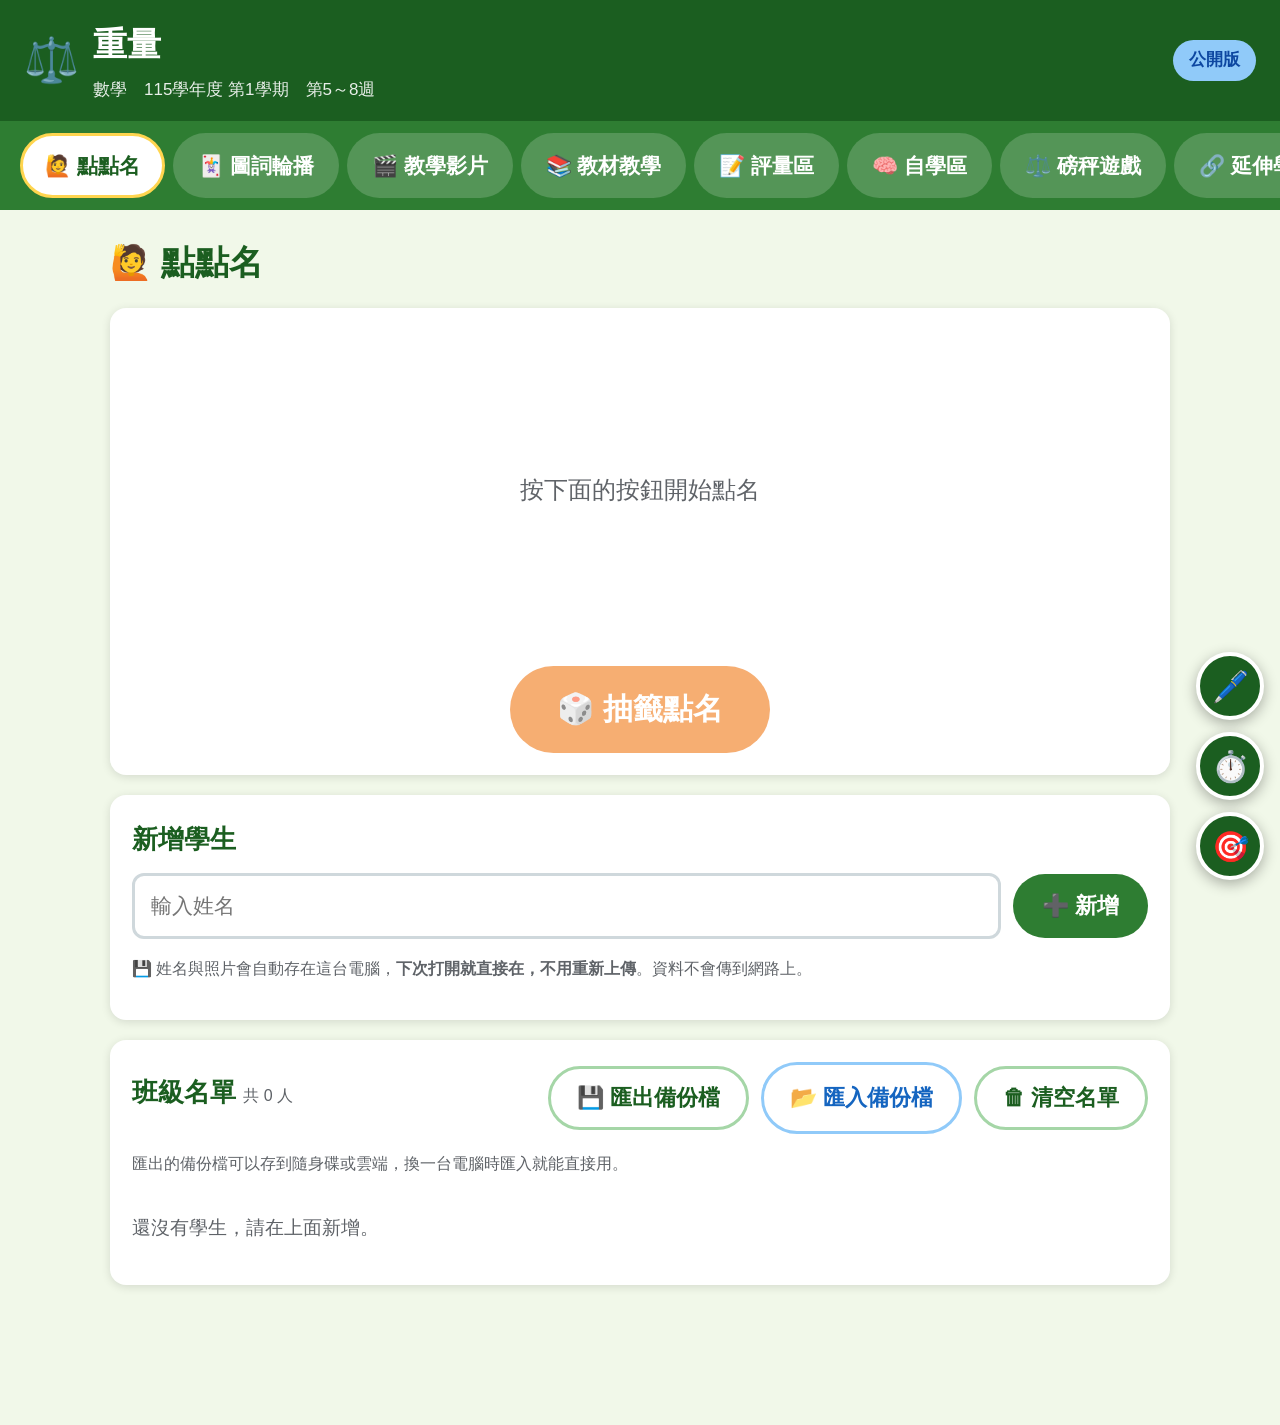
==== commit 58207c3e: "新增抽籤輪盤：音效、語音與不重複抽籤模式" ====
--- a/index.html
+++ b/index.html
@@ -6,7 +6,7 @@
 <title>重量｜教學網</title>
 <!-- 內嵌的分頁小圖示，順便避免每次載入都對 favicon.ico 發出 404 -->
 <link rel="icon" href="data:image/svg+xml,<svg xmlns='http://www.w3.org/2000/svg' viewBox='0 0 32 32'><text y='26' font-size='26'>⚖️</text></svg>">
-<link rel="stylesheet" href="css/style.css?v=6">
+<link rel="stylesheet" href="css/style.css?v=8">
 </head>
 <body>
 
@@ -206,12 +206,12 @@
 <!-- ══════════ 磅秤遊戲（本單元專屬，離線可用；內嵌 assets/game/scale-game.html） ══════════ -->
 <section class="分區" id="區遊戲">
   <h2>⚖️ 磅秤遊戲</h2>
-  <p class="區說明">把東西放到磅秤上，看指針指到哪裡。<b>自由玩</b>可以隨便量，<b>小挑戰</b>要看指針選出重量。</p>
+  <p class="區說明">把東西放到磅秤上，看指針指到哪裡。<b>自由玩</b>可以隨便量，<b>小挑戰</b>要看指針選出重量。有語音提示。</p>
   <div class="遊戲框">
-    <iframe src="assets/game/scale-game.html?v=1" title="磅秤小遊戲"></iframe>
+    <iframe src="assets/game/scale-game.html?v=4" title="磅秤小遊戲"></iframe>
   </div>
   <div class="按鈕列 置中">
-    <a class="次要鈕" href="assets/game/scale-game.html?v=1" target="_blank" rel="noopener">↗ 用整個畫面玩</a>
+    <a class="次要鈕" href="assets/game/scale-game.html?v=4" target="_blank" rel="noopener">↗ 用整個畫面玩</a>
   </div>
 </section>
 
@@ -288,10 +288,10 @@
 <canvas id="畫布" class="畫布"></canvas>
 
 <!-- 改版時把 v 加 1，避免瀏覽器沿用舊快取 -->
-<script src="js/config.js?v=6"></script>
-<script src="js/data.js?v=6"></script>
-<script src="js/speech.js?v=6"></script>
-<script src="js/tools.js?v=6"></script>
-<script src="js/app.js?v=6"></script>
+<script src="js/config.js?v=8"></script>
+<script src="js/data.js?v=8"></script>
+<script src="js/speech.js?v=8"></script>
+<script src="js/tools.js?v=wheel-20261107-v2"></script>
+<script src="js/app.js?v=8"></script>
 </body>
 </html>
